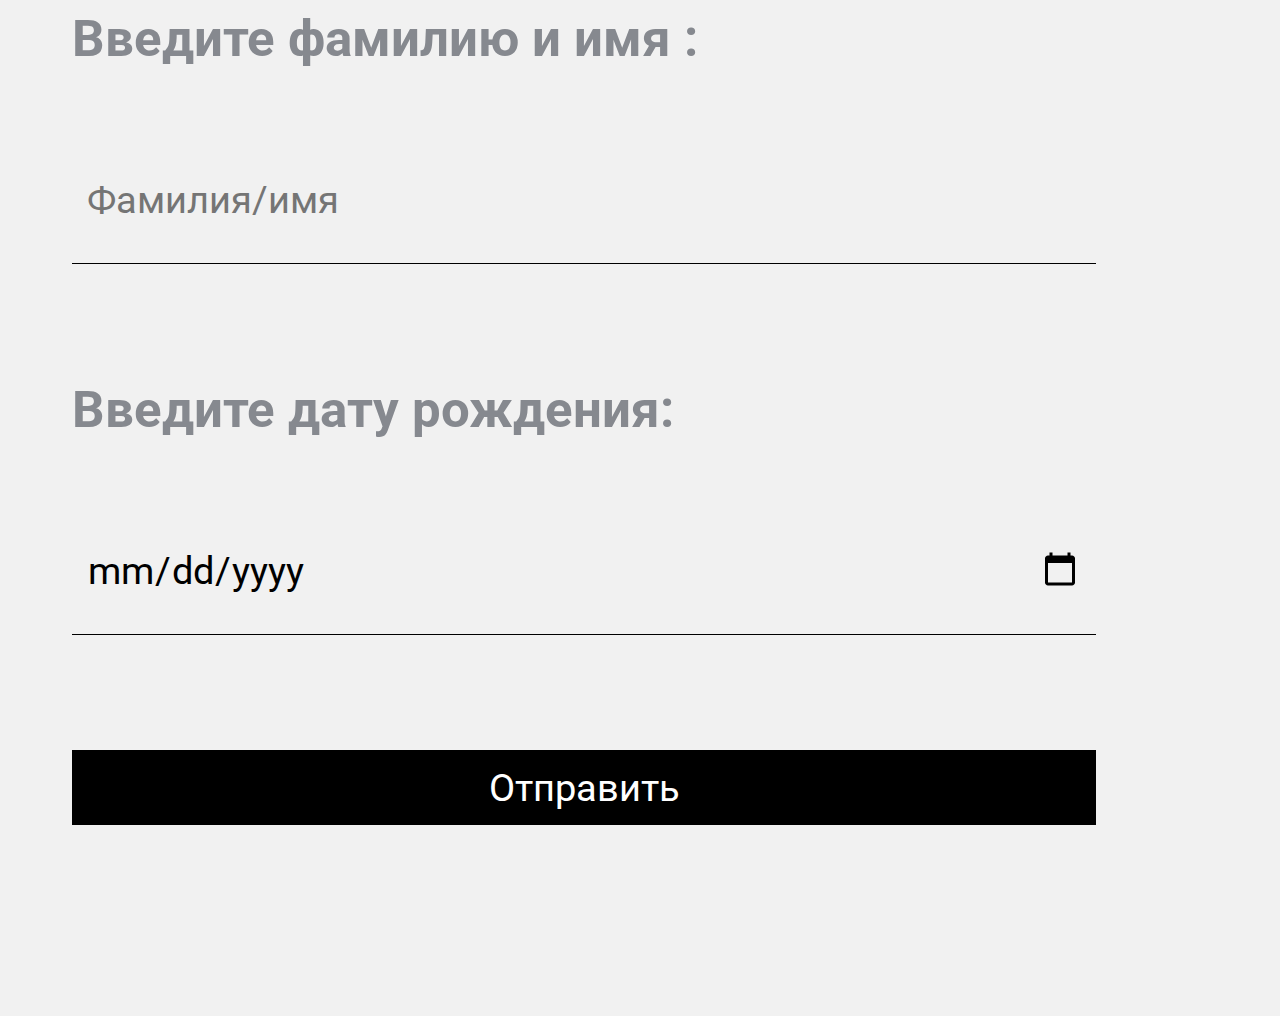
==== index.html @ abd53512 "#" ====
<!DOCTYPE html>
<html>
<head>
    <meta charset="UTF-8">
    <title>Регистрация пользвателя</title>
    <link href="style2.1.css" rel="stylesheet"/>
</head>
<body>    
    <div class="container">
        <div class="info">
            <form>
                <div class="form-group">
                    <label for="name">Введите фамилию и имя :</label>
                    <input type="text" placeholder="Фамилия/имя" id="name">
                </div>
                <div class="form-group">
                    <label>Введите дату рождения:</label>
                    <input type="date" id="date" placeholder="Ваша дата рождения">
                </div>
                <button id="submit" class="btn">Отправить</button>
            </form>

        </div>
    </div>
    <script src="https://telegram.org/js/telegram-web-app.js"></script>
    <script>
        let tg = window.Telegram.WebApp;
        let send = document.getElementById("submit");
        send.addEventListener("click",()=>{
            let name = document.getElementById("name").value;
            let date = document.getElementById("date").value;
            let userName = '';

            let data = {
                name: name,
                date: date,
                userName: null
            }
            tg.sendData(JSON.stringify(data));
            tg.close();
        });
        
    </script>
</body>
</html>
---- style2.1.css ----
@import url('https://fonts.googleapis.com/css2?family=Martian+Mono:wght@300&family=Roboto:wght@300&display=swap');
body{
    background-color: #f1f1f1;
    color:#0f141e;
    display: flex;
    width: 90vw;
    height: 90vw;
    max-height: 1000px;
    font-size:2.8vw;
    font-weight: 300;
    /* font-weight: normal; */
    font-family: 'Roboto', sans-serif;
    /* font: normal 16px 'Roboto',sans-serif; */
}

.info{
    display: block;
    width: 80vw;
    height: 80vw;
    max-height: 1000px;
}

.container{
    width: 100%;
    height: 80vw;
    max-height: 1000px;
    display: flex;
    align-items: center;
    justify-content: center;


}

.form{
    max-height: 1000px;
}
.form-group label{
    display: block;
    height: 10vw;
    font-size: 4vw;
    font-weight: bold;
    color: #86898f;
}
.form-group input{
    font-size: 3vw;
    width: 100%;
    height: 10vw;
    box-sizing: border-box;
    border: none;
    background: transparent;
    border-bottom: 1px solid black;
    padding: 10px 15px 10px;
    /* outline: none; */
    font-family: inherit;
    margin-bottom: 9vw;
    
}
.btn{
    width: 100%;
    background: black;
    color:white;
    padding: 15px 20px;
    font-size: 3vw;
    font-family: inherit;
    border: none;
    cursor: pointer;
}
.btn:hover{
    opacity: 0.8;
}

a{
    color: black;
    text-decoration: none;
}
a:hover{
    text-decoration: underline;
    color: blue;
}
a:active{
    color: red;
}
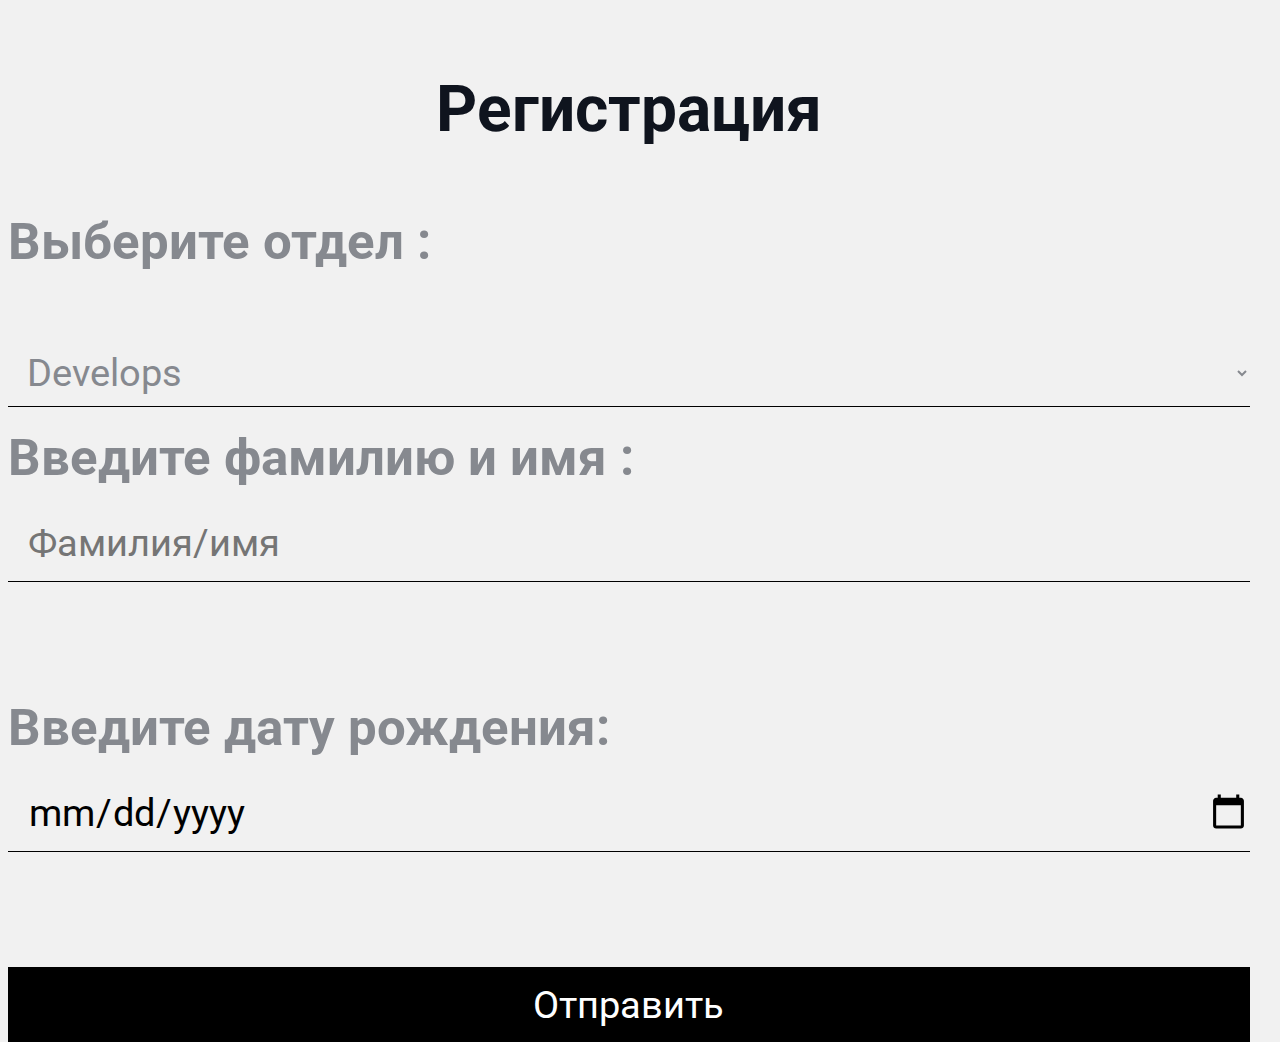
==== commit 2025ecb0: "#" ====
--- a/index.html
+++ b/index.html
@@ -6,22 +6,32 @@
     <link href="style2.1.css" rel="stylesheet"/>
 </head>
 <body>    
-    <div class="container">
-        <div class="info">
-            <form>
-                <div class="form-group">
-                    <label for="name">Введите фамилию и имя :</label>
-                    <input type="text" placeholder="Фамилия/имя" id="name">
-                </div>
-                <div class="form-group">
-                    <label>Введите дату рождения:</label>
-                    <input type="date" id="date" placeholder="Ваша дата рождения">
-                </div>
-                <button id="submit" class="btn">Отправить</button>
-            </form>
 
+    <form>
+        <p>Регистрация</p>
+        <div>
+            <label for="team">Выберите отдел :</label>
+            <select name=" " class="select-1" id="team">
+                <option value="DevAI">Develops</option>
+                <option value="SupAI">Support</option>
+            </select>
         </div>
-    </div>
+
+        <div>
+            <label for="name">Введите фамилию и имя :</label>
+            <input type="text" placeholder="Фамилия/имя" id="name">    
+        </div>
+
+        <div>
+            <label>Введите дату рождения:</label>
+            <input type="date" id="date" placeholder="Ваша дата рождения">
+        </div>
+
+
+        <button id="submit" class="btn">Отправить</button>
+    </form>
+
+
     <script src="https://telegram.org/js/telegram-web-app.js"></script>
     <script>
         let tg = window.Telegram.WebApp;
--- a/style2.1.css
+++ b/style2.1.css
@@ -3,45 +3,31 @@
     background-color: #f1f1f1;
     color:#0f141e;
     display: flex;
-    width: 90vw;
-    height: 90vw;
-    max-height: 1000px;
+    width: 97vw;
+    height: 97vh;
     font-size:2.8vw;
     font-weight: 300;
-    /* font-weight: normal; */
     font-family: 'Roboto', sans-serif;
-    /* font: normal 16px 'Roboto',sans-serif; */
 }
-
-.info{
-    display: block;
-    width: 80vw;
-    height: 80vw;
-    max-height: 1000px;
+p{
+    display: grid;
+    font-size: 5vw;
+    font-weight: bold;
+    justify-content: center;
 }
-
-.container{
+form{
+    display: flex;
+    flex-direction: column;
+    justify-content: space-between;
     width: 100%;
-    height: 80vw;
-    max-height: 1000px;
-    display: flex;
-    align-items: center;
-    justify-content: center;
-
-
 }
-
-.form{
-    max-height: 1000px;
-}
-.form-group label{
-    display: block;
+label{
     height: 10vw;
     font-size: 4vw;
     font-weight: bold;
     color: #86898f;
 }
-.form-group input{
+input{
     font-size: 3vw;
     width: 100%;
     height: 10vw;
@@ -49,7 +35,7 @@
     border: none;
     background: transparent;
     border-bottom: 1px solid black;
-    padding: 10px 15px 10px;
+    padding: 15px 0 10px 20px;
     /* outline: none; */
     font-family: inherit;
     margin-bottom: 9vw;
@@ -80,3 +66,24 @@
 a:active{
     color: red;
 }
+
+.select-1{
+    border:none;
+    color: #86898f;
+    border-bottom: 1px solid black;
+    background: transparent;
+    width: 100%;
+    font-size: 3vw;
+    font-family: inherit;
+    margin-bottom: 20px;
+    padding: 10px 15px 10px;
+    
+}
+
+div{
+    display: flex;
+    flex-direction: column;
+    height: 30vh;
+    width: 100%;
+    justify-content: space-around;
+}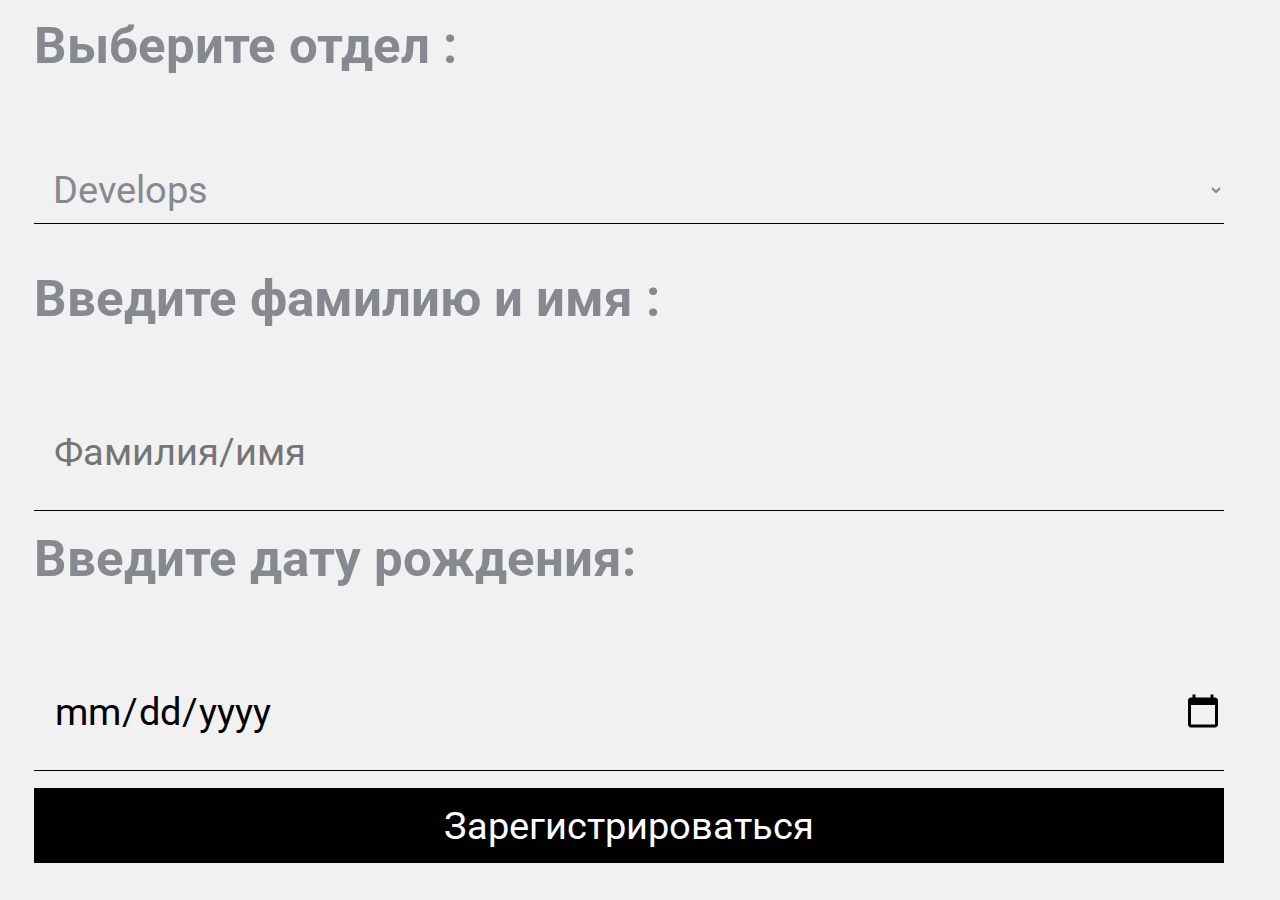
==== commit fe99d1af: "#" ====
--- a/index.html
+++ b/index.html
@@ -8,7 +8,6 @@
 <body>    
 
     <form>
-        <p>Регистрация</p>
         <div>
             <label for="team">Выберите отдел :</label>
             <select name=" " class="select-1" id="team">
@@ -28,7 +27,7 @@
         </div>
 
 
-        <button id="submit" class="btn">Отправить</button>
+        <button id="submit" class="btn">Зарегистрироваться</button>
     </form>
 
 
@@ -37,11 +36,13 @@
         let tg = window.Telegram.WebApp;
         let send = document.getElementById("submit");
         send.addEventListener("click",()=>{
+            let team = document.getElementById("team").value;
             let name = document.getElementById("name").value;
             let date = document.getElementById("date").value;
             let userName = '';
 
             let data = {
+                team: team,
                 name: name,
                 date: date,
                 userName: null
--- a/style2.1.css
+++ b/style2.1.css
@@ -3,8 +3,8 @@
     background-color: #f1f1f1;
     color:#0f141e;
     display: flex;
-    width: 97vw;
-    height: 97vh;
+    width: 95vw;
+    height: 95vh;
     font-size:2.8vw;
     font-weight: 300;
     font-family: 'Roboto', sans-serif;
@@ -16,6 +16,7 @@
     justify-content: center;
 }
 form{
+    margin-left: 2vw;
     display: flex;
     flex-direction: column;
     justify-content: space-between;
@@ -38,7 +39,7 @@
     padding: 15px 0 10px 20px;
     /* outline: none; */
     font-family: inherit;
-    margin-bottom: 9vw;
+
     
 }
 .btn{
@@ -83,7 +84,7 @@
 div{
     display: flex;
     flex-direction: column;
-    height: 30vh;
+    height: 27vh;
     width: 100%;
     justify-content: space-around;
 }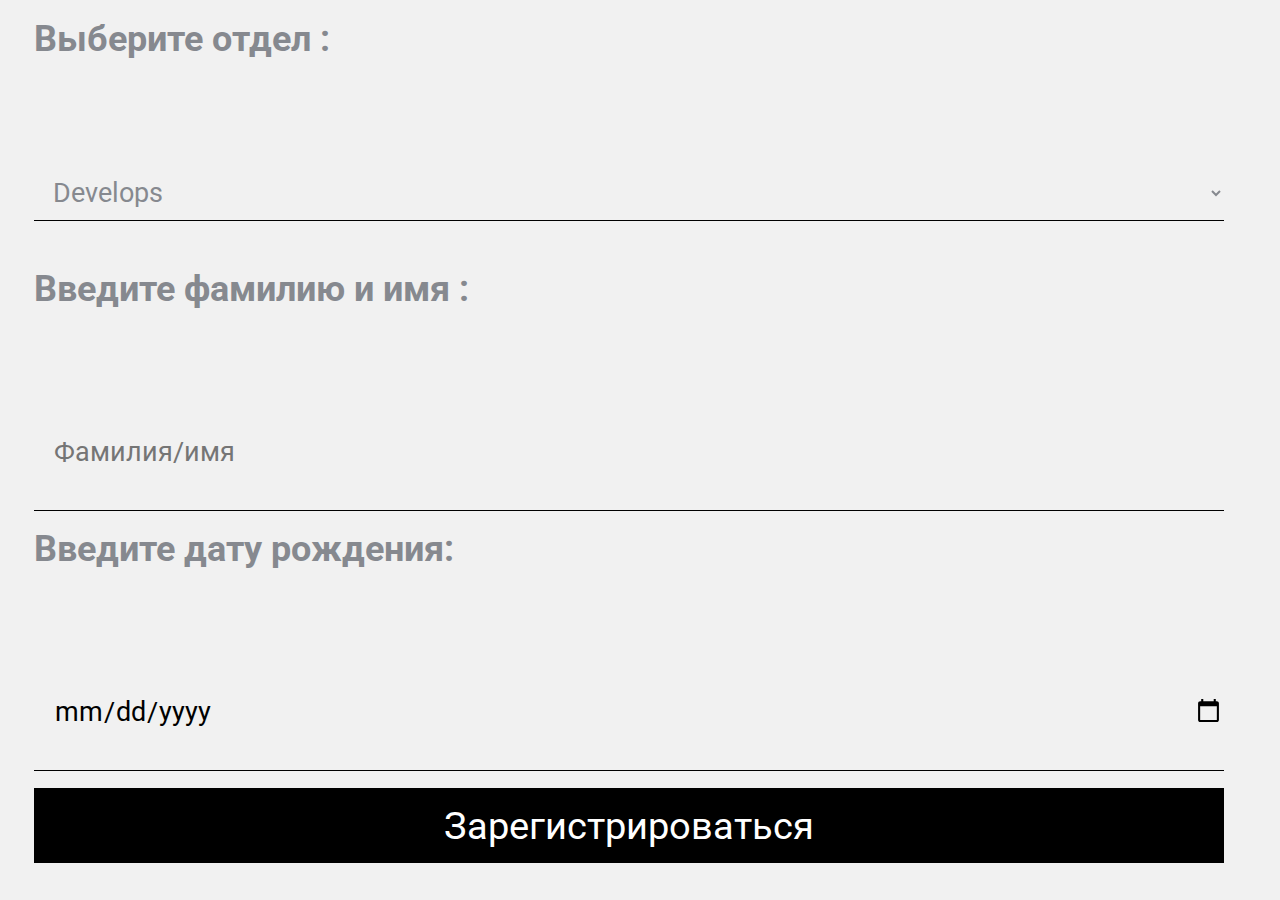
==== commit 4e72a99d: "#" ====
--- a/index.html
+++ b/index.html
@@ -4,6 +4,7 @@
     <meta charset="UTF-8">
     <title>Регистрация пользвателя</title>
     <link href="style2.1.css" rel="stylesheet"/>
+    <script src="index.js" defer></script>
 </head>
 <body>    
 
--- a/style2.1.css
+++ b/style2.1.css
@@ -5,16 +5,11 @@
     display: flex;
     width: 95vw;
     height: 95vh;
-    font-size:2.8vw;
+    font-size: 3vh;
     font-weight: 300;
     font-family: 'Roboto', sans-serif;
 }
-p{
-    display: grid;
-    font-size: 5vw;
-    font-weight: bold;
-    justify-content: center;
-}
+
 form{
     margin-left: 2vw;
     display: flex;
@@ -24,12 +19,12 @@
 }
 label{
     height: 10vw;
-    font-size: 4vw;
+    font-size: 4vh;
     font-weight: bold;
     color: #86898f;
 }
 input{
-    font-size: 3vw;
+    font-size: 3vh;
     width: 100%;
     height: 10vw;
     box-sizing: border-box;
@@ -56,25 +51,13 @@
     opacity: 0.8;
 }
 
-a{
-    color: black;
-    text-decoration: none;
-}
-a:hover{
-    text-decoration: underline;
-    color: blue;
-}
-a:active{
-    color: red;
-}
-
 .select-1{
     border:none;
     color: #86898f;
     border-bottom: 1px solid black;
     background: transparent;
     width: 100%;
-    font-size: 3vw;
+    font-size: 3vh;
     font-family: inherit;
     margin-bottom: 20px;
     padding: 10px 15px 10px;
